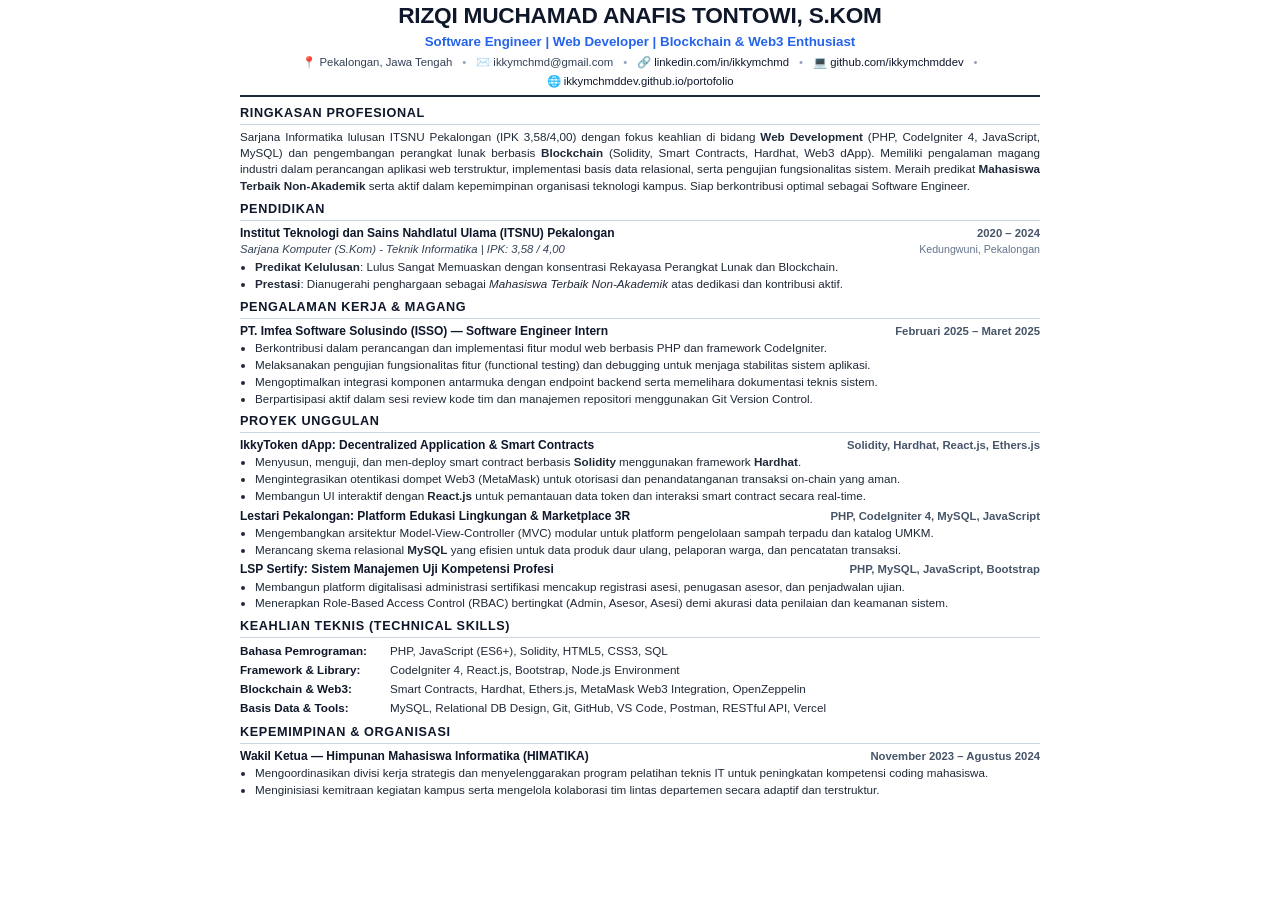
==== cv-ats.html @ 82ec80c2 "feat: perbaiki scroll navigasi, tautan linkedin, dan sediakan unduhan cv ats (pdf & docx)" ====
<!DOCTYPE html>
<html lang="id">
<head>
  <meta charset="UTF-8">
  <title>CV ATS - Rizqi Muchamad Anafis Tontowi, S.Kom</title>
  <style>
    @page {
      size: A4;
      margin: 10mm 14mm 10mm 14mm;
    }
    
    * {
      box-sizing: border-box;
      margin: 0;
      padding: 0;
    }

    body {
      font-family: Arial, "Helvetica Neue", Helvetica, sans-serif;
      font-size: 9pt;
      line-height: 1.35;
      color: #111827;
      background-color: #ffffff;
      -webkit-font-smoothing: antialiased;
    }

    .cv-container {
      width: 100%;
      max-width: 800px;
      margin: 0 auto;
    }

    /* Header */
    .header {
      text-align: center;
      border-bottom: 1.5pt solid #1e293b;
      padding-bottom: 6px;
      margin-bottom: 8px;
    }

    .name {
      font-size: 17pt;
      font-weight: bold;
      letter-spacing: -0.01em;
      color: #0f172a;
      margin-bottom: 2px;
      text-transform: uppercase;
    }

    .title {
      font-size: 10pt;
      font-weight: 700;
      color: #2563eb;
      margin-bottom: 4px;
    }

    .contact-info {
      font-size: 8.5pt;
      color: #334155;
      display: flex;
      flex-wrap: wrap;
      justify-content: center;
      gap: 4px 10px;
    }

    .contact-info a {
      color: #0f172a;
      text-decoration: none;
      font-weight: 500;
    }

    .contact-info span.separator {
      color: #94a3b8;
    }

    /* Section */
    .section {
      margin-bottom: 7px;
    }

    .section-title {
      font-size: 9.5pt;
      font-weight: bold;
      text-transform: uppercase;
      color: #0f172a;
      border-bottom: 1pt solid #cbd5e1;
      padding-bottom: 2px;
      margin-bottom: 4px;
      letter-spacing: 0.05em;
    }

    /* Summary */
    .summary-text {
      text-align: justify;
      color: #1f2937;
      line-height: 1.38;
      font-size: 8.75pt;
    }

    /* Item block */
    .item-block {
      margin-bottom: 4px;
    }

    .item-header {
      display: flex;
      justify-content: space-between;
      align-items: baseline;
      margin-bottom: 1px;
    }

    .item-title {
      font-weight: bold;
      color: #0f172a;
      font-size: 9pt;
    }

    .item-date {
      font-size: 8.5pt;
      font-weight: 600;
      color: #475569;
      white-space: nowrap;
    }

    .item-sub {
      display: flex;
      justify-content: space-between;
      align-items: baseline;
      font-style: italic;
      color: #334155;
      font-size: 8.5pt;
      margin-bottom: 2px;
    }

    .item-location {
      font-style: normal;
      font-size: 8pt;
      color: #64748b;
    }

    /* Bullet points */
    .bullet-list {
      margin-left: 15px;
      margin-top: 1px;
      margin-bottom: 2px;
    }

    .bullet-list li {
      margin-bottom: 1.5px;
      color: #1f2937;
      text-align: justify;
      line-height: 1.32;
      font-size: 8.75pt;
    }

    /* Skills */
    .skills-table {
      width: 100%;
      border-collapse: collapse;
      font-size: 8.75pt;
    }

    .skills-table td {
      padding: 1.5px 0;
      vertical-align: top;
    }

    .skills-category {
      font-weight: bold;
      color: #0f172a;
      width: 150px;
      padding-right: 6px;
    }

    .skills-list {
      color: #1f2937;
    }

    @media print {
      body {
        background: none;
      }
      .cv-container {
        width: 100%;
        max-width: none;
      }
    }
  </style>
</head>
<body>
  <div class="cv-container">
    <!-- Header -->
    <header class="header">
      <h1 class="name">Rizqi Muchamad Anafis Tontowi, S.Kom</h1>
      <div class="title">Software Engineer | Web Developer | Blockchain & Web3 Enthusiast</div>
      <div class="contact-info">
        <span>📍 Pekalongan, Jawa Tengah</span>
        <span class="separator">•</span>
        <span>✉️ ikkymchmd@gmail.com</span>
        <span class="separator">•</span>
        <span>🔗 <a href="https://www.linkedin.com/in/ikkymchmd">linkedin.com/in/ikkymchmd</a></span>
        <span class="separator">•</span>
        <span>💻 <a href="https://github.com/ikkymchmddev">github.com/ikkymchmddev</a></span>
        <span class="separator">•</span>
        <span>🌐 <a href="https://ikkymchmddev.github.io/portofolio/">ikkymchmddev.github.io/portofolio</a></span>
      </div>
    </header>

    <!-- Ringkasan Profesional -->
    <section class="section">
      <h2 class="section-title">Ringkasan Profesional</h2>
      <p class="summary-text">
        Sarjana Informatika lulusan ITSNU Pekalongan (IPK 3,58/4,00) dengan fokus keahlian di bidang <strong>Web Development</strong> (PHP, CodeIgniter 4, JavaScript, MySQL) dan pengembangan perangkat lunak berbasis <strong>Blockchain</strong> (Solidity, Smart Contracts, Hardhat, Web3 dApp). Memiliki pengalaman magang industri dalam perancangan aplikasi web terstruktur, implementasi basis data relasional, serta pengujian fungsionalitas sistem. Meraih predikat <strong>Mahasiswa Terbaik Non-Akademik</strong> serta aktif dalam kepemimpinan organisasi teknologi kampus. Siap berkontribusi optimal sebagai Software Engineer.
      </p>
    </section>

    <!-- Pendidikan -->
    <section class="section">
      <h2 class="section-title">Pendidikan</h2>
      <div class="item-block">
        <div class="item-header">
          <span class="item-title">Institut Teknologi dan Sains Nahdlatul Ulama (ITSNU) Pekalongan</span>
          <span class="item-date">2020 – 2024</span>
        </div>
        <div class="item-sub">
          <span>Sarjana Komputer (S.Kom) - Teknik Informatika | IPK: 3,58 / 4,00</span>
          <span class="item-location">Kedungwuni, Pekalongan</span>
        </div>
        <ul class="bullet-list">
          <li><strong>Predikat Kelulusan</strong>: Lulus Sangat Memuaskan dengan konsentrasi Rekayasa Perangkat Lunak dan Blockchain.</li>
          <li><strong>Prestasi</strong>: Dianugerahi penghargaan sebagai <em>Mahasiswa Terbaik Non-Akademik</em> atas dedikasi dan kontribusi aktif.</li>
        </ul>
      </div>
    </section>

    <!-- Pengalaman Kerja & Magang -->
    <section class="section">
      <h2 class="section-title">Pengalaman Kerja & Magang</h2>
      <div class="item-block">
        <div class="item-header">
          <span class="item-title">PT. Imfea Software Solusindo (ISSO) — Software Engineer Intern</span>
          <span class="item-date">Februari 2025 – Maret 2025</span>
        </div>
        <ul class="bullet-list">
          <li>Berkontribusi dalam perancangan dan implementasi fitur modul web berbasis PHP dan framework CodeIgniter.</li>
          <li>Melaksanakan pengujian fungsionalitas fitur (functional testing) dan debugging untuk menjaga stabilitas sistem aplikasi.</li>
          <li>Mengoptimalkan integrasi komponen antarmuka dengan endpoint backend serta memelihara dokumentasi teknis sistem.</li>
          <li>Berpartisipasi aktif dalam sesi review kode tim dan manajemen repositori menggunakan Git Version Control.</li>
        </ul>
      </div>
    </section>

    <!-- Proyek Unggulan -->
    <section class="section">
      <h2 class="section-title">Proyek Unggulan</h2>
      <div class="item-block">
        <div class="item-header">
          <span class="item-title">IkkyToken dApp: Decentralized Application & Smart Contracts</span>
          <span class="item-date">Solidity, Hardhat, React.js, Ethers.js</span>
        </div>
        <ul class="bullet-list">
          <li>Menyusun, menguji, dan men-deploy smart contract berbasis <strong>Solidity</strong> menggunakan framework <strong>Hardhat</strong>.</li>
          <li>Mengintegrasikan otentikasi dompet Web3 (MetaMask) untuk otorisasi dan penandatanganan transaksi on-chain yang aman.</li>
          <li>Membangun UI interaktif dengan <strong>React.js</strong> untuk pemantauan data token dan interaksi smart contract secara real-time.</li>
        </ul>
      </div>

      <div class="item-block">
        <div class="item-header">
          <span class="item-title">Lestari Pekalongan: Platform Edukasi Lingkungan & Marketplace 3R</span>
          <span class="item-date">PHP, CodeIgniter 4, MySQL, JavaScript</span>
        </div>
        <ul class="bullet-list">
          <li>Mengembangkan arsitektur Model-View-Controller (MVC) modular untuk platform pengelolaan sampah terpadu dan katalog UMKM.</li>
          <li>Merancang skema relasional <strong>MySQL</strong> yang efisien untuk data produk daur ulang, pelaporan warga, dan pencatatan transaksi.</li>
        </ul>
      </div>

      <div class="item-block">
        <div class="item-header">
          <span class="item-title">LSP Sertify: Sistem Manajemen Uji Kompetensi Profesi</span>
          <span class="item-date">PHP, MySQL, JavaScript, Bootstrap</span>
        </div>
        <ul class="bullet-list">
          <li>Membangun platform digitalisasi administrasi sertifikasi mencakup registrasi asesi, penugasan asesor, dan penjadwalan ujian.</li>
          <li>Menerapkan Role-Based Access Control (RBAC) bertingkat (Admin, Asesor, Asesi) demi akurasi data penilaian dan keamanan sistem.</li>
        </ul>
      </div>
    </section>

    <!-- Keahlian Teknis -->
    <section class="section">
      <h2 class="section-title">Keahlian Teknis (Technical Skills)</h2>
      <table class="skills-table">
        <tr>
          <td class="skills-category">Bahasa Pemrograman:</td>
          <td class="skills-list">PHP, JavaScript (ES6+), Solidity, HTML5, CSS3, SQL</td>
        </tr>
        <tr>
          <td class="skills-category">Framework & Library:</td>
          <td class="skills-list">CodeIgniter 4, React.js, Bootstrap, Node.js Environment</td>
        </tr>
        <tr>
          <td class="skills-category">Blockchain & Web3:</td>
          <td class="skills-list">Smart Contracts, Hardhat, Ethers.js, MetaMask Web3 Integration, OpenZeppelin</td>
        </tr>
        <tr>
          <td class="skills-category">Basis Data & Tools:</td>
          <td class="skills-list">MySQL, Relational DB Design, Git, GitHub, VS Code, Postman, RESTful API, Vercel</td>
        </tr>
      </table>
    </section>

    <!-- Pengalaman Organisasi -->
    <section class="section" style="margin-bottom: 0;">
      <h2 class="section-title">Kepemimpinan & Organisasi</h2>
      <div class="item-block">
        <div class="item-header">
          <span class="item-title">Wakil Ketua — Himpunan Mahasiswa Informatika (HIMATIKA)</span>
          <span class="item-date">November 2023 – Agustus 2024</span>
        </div>
        <ul class="bullet-list">
          <li>Mengoordinasikan divisi kerja strategis dan menyelenggarakan program pelatihan teknis IT untuk peningkatan kompetensi coding mahasiswa.</li>
          <li>Menginisiasi kemitraan kegiatan kampus serta mengelola kolaborasi tim lintas departemen secara adaptif dan terstruktur.</li>
        </ul>
      </div>
    </section>
  </div>
</body>
</html>
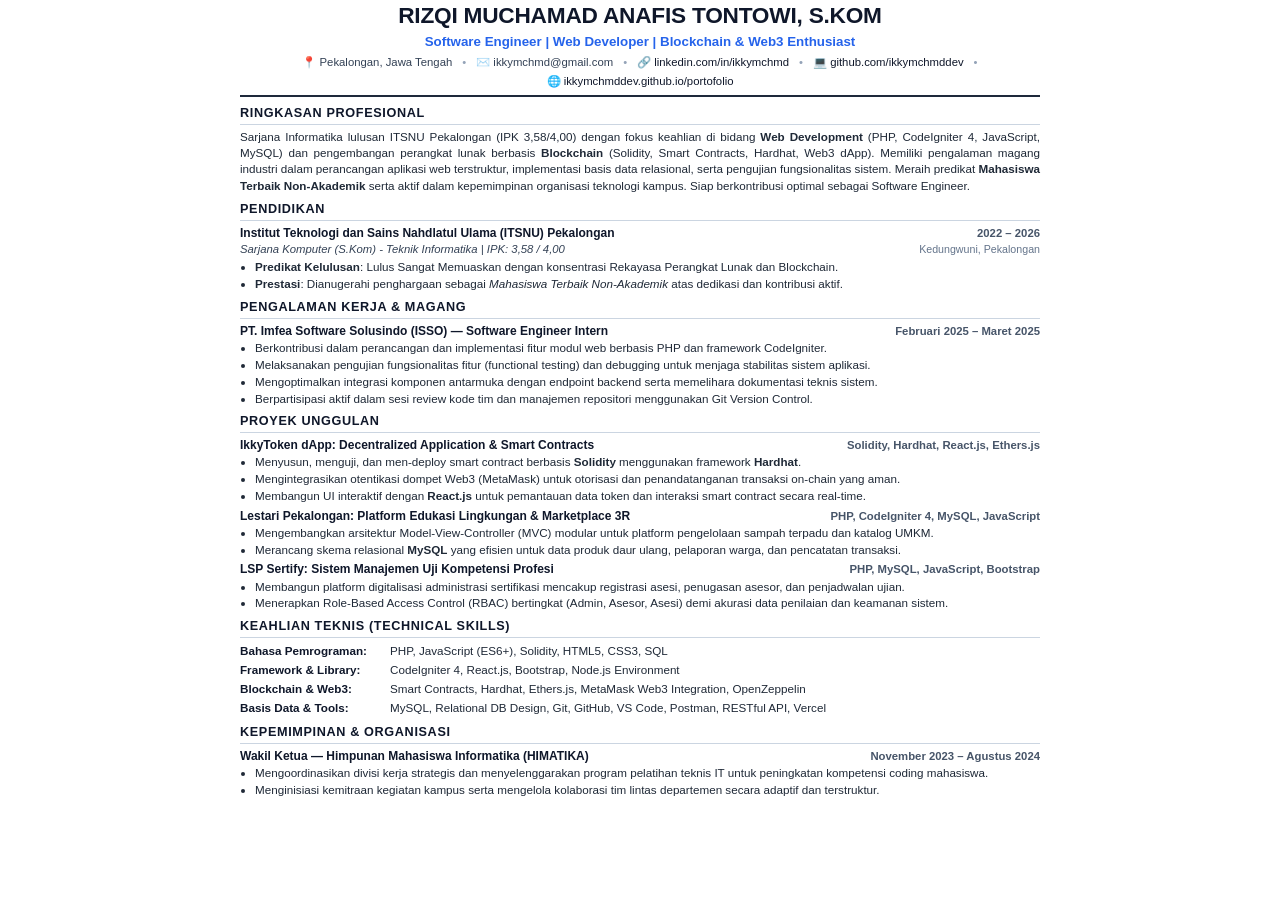
==== commit 5ceaf29c: "Revisi tahun riwayat pendidikan menjadi 2022 - 2026" ====
--- a/cv-ats.html
+++ b/cv-ats.html
@@ -220,7 +220,7 @@
       <div class="item-block">
         <div class="item-header">
           <span class="item-title">Institut Teknologi dan Sains Nahdlatul Ulama (ITSNU) Pekalongan</span>
-          <span class="item-date">2020 – 2024</span>
+          <span class="item-date">2022 – 2026</span>
         </div>
         <div class="item-sub">
           <span>Sarjana Komputer (S.Kom) - Teknik Informatika | IPK: 3,58 / 4,00</span>
